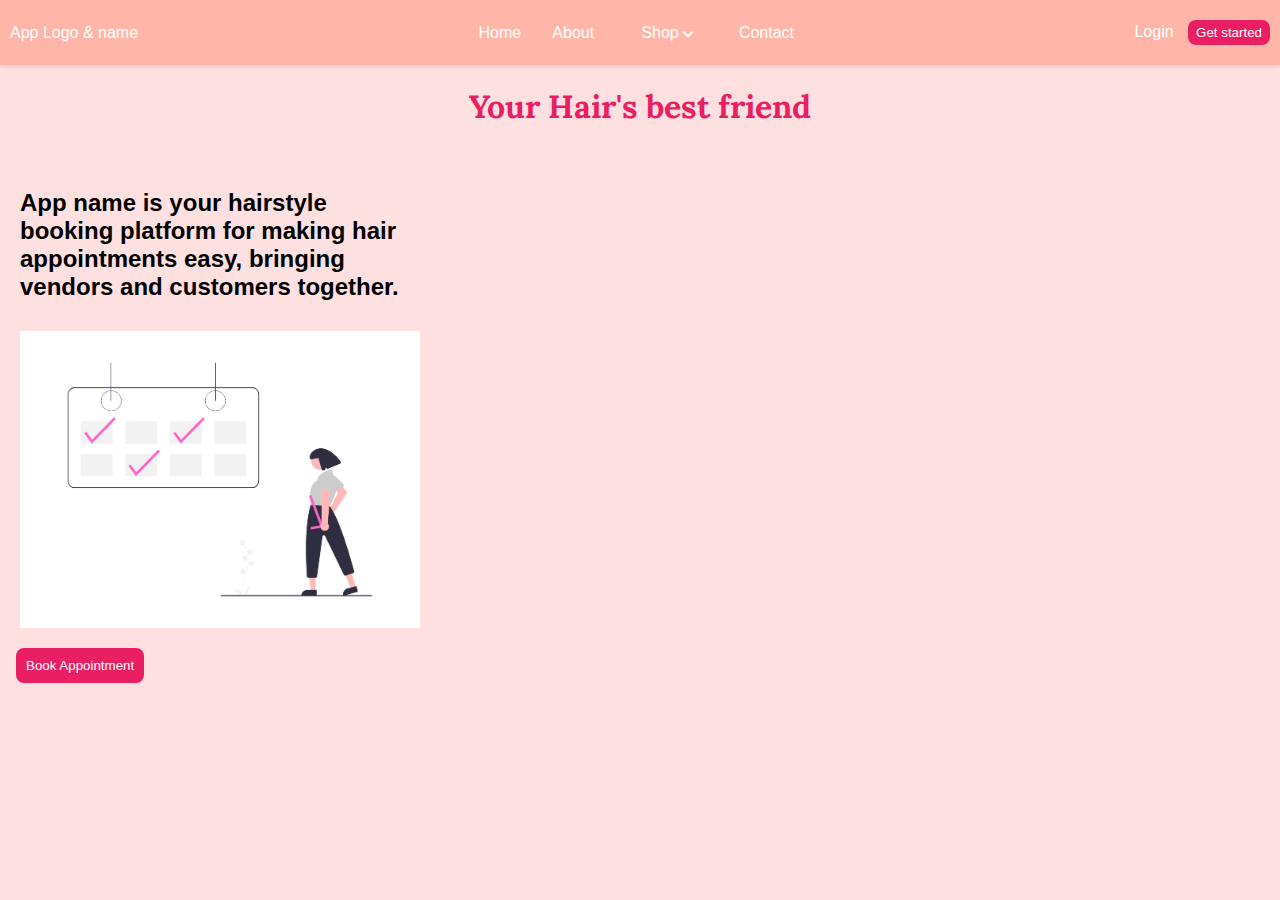
==== first.html @ cad7f354 "First/landing page changes" ====
<!DOCTYPE html>
<html lang="en">

<head>
    <meta charset="UTF-8">
    <meta name="viewport" content="width=device-width, initial-scale=1.0">
    <title>Sign Up</title>
    <link rel="stylesheet" href="first.css">
    <link rel="preconnect" href="https://fonts.googleapis.com">
    <link rel="preconnect" href="https://fonts.gstatic.com" crossorigin>
    <link href="https://fonts.googleapis.com/css2?family=Lora:ital,wght@0,400..700;1,400..700&display=swap"
        rel="stylesheet">
    <link rel="preconnect" href="https://fonts.googleapis.com">
    <link rel="preconnect" href="https://fonts.gstatic.com" crossorigin>
    <link href="https://fonts.googleapis.com/css2?family=Playfair+Display:ital,wght@0,400..900;1,400..900&display=swap"
        rel="stylesheet">
</head>

<body>
    <header>
        <nav>
            <a href="logo.html">App Logo & name</a>

            <ul>
                <li>
                    <a href="home.html">Home</a>
                </li>
                <li>
                    <a href="about.html">About</a>
                </li>

                <li class="nav-item dropdown">
                    <a href="#shop" class="dropbtn">Shop</a>
                    <div class="dropdown-content">
                        <a href="#product1">Product 1</a>
                        <a href="#product2">Product 2</a>
                        <a href="#product3">Product 3</a>
                    </div>
                </li>

                <li>
                    <a href="contact.html">Contact</a>
                </li>
            </ul>


            <section>
                <a href="login.html">Login</a>
                <button> Get started</button>
            </section>

        </nav>
    </header>
    <h1>Your Hair's best friend</h1>
    <div class="content">
        <h2>App name is your hairstyle booking platform for making hair appointments easy, bringing vendors and customers
            together.</h2>
        <img src="images/booking-illustration.png" alt="Hair Illustration" class="illustration" width="1007"
            height="749">
        <button class="book">Book Appointment</button>
    </div>

    <script src="first.js"></script>
</body>

</html>
---- first.css ----
body {
    font-family: Arial, sans-serif;
    height: 100vh;
    margin: 0;
    background-color: #ffe0e0;
}

h1 {
    font-family: 'Lora', sans-serif;
    text-align: center;
    color: #e91e63;
}

.content {
    display: flex;
    flex-direction: column;
    align-items: flex-start;
    padding: 20px;
    max-width: 400px;
}

h3 {
    margin-bottom: 10px;
    max-width: 400px;
    font-family: "Playfair Display", serif;
    font-optical-sizing: auto;
    font-weight: none;
    font-style: normal;
}

.illustration {
    width: 100%;
    /* Adjust width as needed */
    height: auto;
    /* Maintain aspect ratio */
    margin-top: 10px;
    /* Space between h3 and image */
}

.book {
    padding: 10px 10px;
    border-radius: 8px;
    border: none;
    margin-top: 20px;
    margin-bottom: 20px;
    margin-left: -4px;

    background-color: #e91e63;
    color: #FFFFFF;
}

header {
    text-decoration: none;
    background-color: #ffb5a7;
    padding: 20px 10px;
    flex-direction: row;
    box-shadow: 0 2px 4px rgba(0, 0, 0, 0.1);
    color: #FFFFFF;
}

nav {
    font-size: 1em;
    display: flex;
    justify-content: space-between;
    align-items: center;
}

.dropdown {
    float: left;
    overflow: hidden;
}

/* Dropdown button */
.dropdown .dropbtn {
    font-size: 16px;
    border: none;
    outline: none;
    color: white;
    padding: 14px 16px;
    background-color: inherit;
    font-family: inherit;
    /* Important for vertical align on mobile phones */
    margin: 0;
    /* Important for vertical align on mobile phones */
}

/* Dropdown content (hidden by default) */
.dropdown-content {
    display: none;
    position: absolute;
    background-color: #f9f9f9;
    min-width: 160px;
    box-shadow: 0px 8px 16px 0px rgba(0, 0, 0, 0.2);
    z-index: 1;
}

.dropdown .dropbtn::after {
    content: "";
    border: solid white;
    border-width: 0 2px 2px 0;
    display: inline-block;
    padding: 3px;
    margin-left: 5px;
    transform: rotate(45deg);
    -webkit-transform: rotate(45deg);
    align-self: center;
    position: relative;
    top: -2px;
}

/* Links inside the dropdown */
.dropdown-content a {
    float: none;
    color: black;
    padding: 12px 16px;
    text-decoration: none;
    display: block;
    text-align: left;
}

/* Add a grey background color to dropdown links on hover */
.dropdown-content a:hover {
    background-color: #ddd;
}

/* Show the dropdown menu on hover */
.dropdown:hover .dropdown-content {
    display: block;
}

ul,
li {
    display: inline;
    margin: 0;
    padding: 0;
}

ul {
    flex: 1;
    max-width: 30%;
    display: flex;
    justify-content: space-evenly;

}

button {
    padding: 5px 8px;
    border-radius: 8px;
    border: none;
    margin: 0;
    margin-left: 10px;
    background-color: #e91e63;
    color: #FFFFFF;
}

a {
    text-decoration: none;
    color: #FFFFFF;
}

@media (max-width: 768px) {
    h1 {
        font-size: 4em;
    }

    nav ul,
    nav section {
        flex-direction: column;
        align-items: center;
    }
}
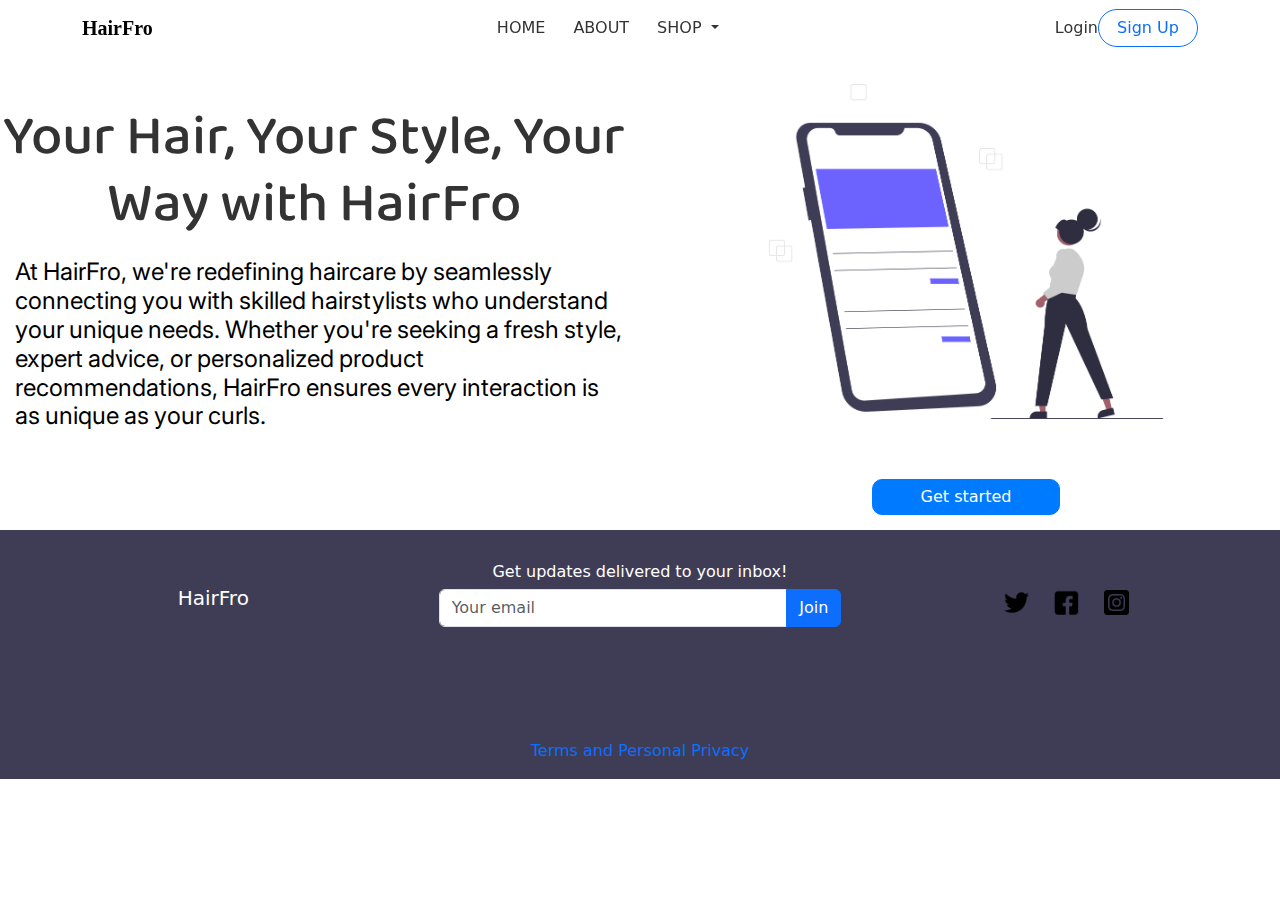
==== commit 4b42d642: "Added in footer, made changes to navbar and text" ====
--- a/first.html
+++ b/first.html
@@ -4,63 +4,142 @@
 <head>
     <meta charset="UTF-8">
     <meta name="viewport" content="width=device-width, initial-scale=1.0">
-    <title>Sign Up</title>
+    <title>HairFro</title>
     <link rel="stylesheet" href="first.css">
+    <link href="https://cdn.jsdelivr.net/npm/bootstrap@5.1.3/dist/css/bootstrap.min.css" rel="stylesheet">
     <link rel="preconnect" href="https://fonts.googleapis.com">
     <link rel="preconnect" href="https://fonts.gstatic.com" crossorigin>
-    <link href="https://fonts.googleapis.com/css2?family=Lora:ital,wght@0,400..700;1,400..700&display=swap"
+    <link
+        href="https://fonts.googleapis.com/css2?family=Gravitas+One&family=Inter:wght@100..900&family=Raleway:ital,wght@0,100..900;1,100..900&display=swap"
         rel="stylesheet">
-    <link rel="preconnect" href="https://fonts.googleapis.com">
-    <link rel="preconnect" href="https://fonts.gstatic.com" crossorigin>
-    <link href="https://fonts.googleapis.com/css2?family=Playfair+Display:ital,wght@0,400..900;1,400..900&display=swap"
-        rel="stylesheet">
+    <link href="https://fonts.googleapis.com/css2?family=Baloo+2:wght@400;700&display=swap" rel="stylesheet">
+    <link rel="icon" href="images/logo.png" type="image/x-icon">
 </head>
 
 <body>
-    <header>
-        <nav>
-            <a href="logo.html">App Logo & name</a>
 
-            <ul>
-                <li>
-                    <a href="home.html">Home</a>
-                </li>
-                <li>
-                    <a href="about.html">About</a>
-                </li>
+    <nav id="mainNavbar" class="navbar navbar-expand-md navbar-light py-8 fixed-top">
+        <div class="container d-flex align-items-center">
+            <button class="navbar-toggler ms-auto" type="button" data-bs-toggle="collapse" data-bs-target="#navLinks"
+                aria-controls="navLinks" aria-expanded="false" aria-label="Toggle navigation">
+                <span class="navbar-toggler-icon"></span>
+            </button>
+            <a href="#" class="navbar-brand">HairFro</a>
+            <div class="collapse navbar-collapse" id="navLinks">
+                <ul class="navbar-nav mx-auto">
+                    <li class="nav-item">
+                        <a href="#" class="nav-link">HOME</a>
+                    </li>
+                    <li class="nav-item">
+                        <a href="#" class="nav-link">ABOUT</a>
+                    </li>
+                    <li class="nav-item dropdown">
+                        <a class="nav-link dropdown-toggle" href="#" role="button" data-bs-toggle="dropdown"
+                            aria-expanded="false">
+                            SHOP
+                        </a>
+                        <ul class="dropdown-menu">
+                            <li><a class="dropdown-item" href="#">Categories</a></li>
+                            <li><a class="dropdown-item" href="#">Another action</a></li>
+                            <li><a class="dropdown-item" href="#">Brands</a></li>
+                        </ul>
+                    </li>
+                </ul>
+            </div>
+            <a href="#" class="nav-link">Login</a>
+            <button type="button" class="btn btn-outline-primary" style="border-radius: 20px;">Sign Up</button>
+        </div>
+    </nav>
 
-                <li class="nav-item dropdown">
-                    <a href="#shop" class="dropbtn">Shop</a>
-                    <div class="dropdown-content">
-                        <a href="#product1">Product 1</a>
-                        <a href="#product2">Product 2</a>
-                        <a href="#product3">Product 3</a>
-                    </div>
-                </li>
-
-                <li>
-                    <a href="contact.html">Contact</a>
-                </li>
-            </ul>
+    <section class="container-fluid px-0">
+        <div class="row align-items-start order-1">
+            <div class="col-lg-6">
+                <div id="headingGroup" class="text-black d-lg-block mt-5">
+                    <h1 class="d-flex align-items-start text-center">Your Hair, Your Style, Your Way with HairFro</h1>
+                    <h3>
+                        <p class>
+                            At HairFro, we're redefining haircare by seamlessly connecting you with skilled hairstylists
+                            who understand your unique needs.
+                            Whether you're seeking a fresh
+                            style, expert advice, or personalized product recommendations, HairFro ensures every
+                            interaction is as unique as your curls.
+                        </p>
+                    </h3>
+                </div>
+            </div>
+            <div class="col-lg-6 ">
+                <img src="images/undraw_Mobile_app_re_catg.png" alt="" class="img-fluid app-illustration"
+                    style="max-width: 80%;">
+                <!-- Adjusted max-width -->
+                <div class="text-center mt-4">
+                    <button type="button" class="btn btn-outline-primary">Get started</button>
+                </div>
+            </div>
+        </div>
+    </section>
 
 
-            <section>
-                <a href="login.html">Login</a>
-                <button> Get started</button>
-            </section>
 
-        </nav>
-    </header>
-    <h1>Your Hair's best friend</h1>
-    <div class="content">
-        <h2>App name is your hairstyle booking platform for making hair appointments easy, bringing vendors and customers
-            together.</h2>
-        <img src="images/booking-illustration.png" alt="Hair Illustration" class="illustration" width="1007"
-            height="749">
-        <button class="book">Book Appointment</button>
-    </div>
+    <footer class="text-center text-lg-start">
+        <div class="container-fluid d-flex flex-column h-100">
+            <div class="row align-items-center mb-5">
+                <div class="col-lg-4">
+                    <h5 class = "text-center">HairFro</h5>
+                </div>
+                <div class="col-lg-4">
+                    <h6 class="text-center">Get updates delivered to your inbox!</h6>
+                    <div class="input-group mb-3">
+                        <input type="text" class="form-control" placeholder="Your email" aria-label="email"
+                            aria-describedby="button-addon2">
+                        <button class="btn btn-primary" type="button" id="button-addon2">Join</button>
+                    </div>
+                </div>
+                <div class="col-lg-4">
+                    <div class="social-icons text-lg-center"> <!-- Added 'text-lg-end' class here -->
+                        <a href="https://twitter.com/yourusername" target="_blank">
+                            <img src="images/twitter.png" alt="Twitter">
+                        </a>
+                        <a href="https://facebook.com/yourusername" target="_blank">
+                            <img src="images/facebook.png" alt="Facebook">
+                        </a>
+                        <a href="https://instagram.com/yourusername" target="_blank">
+                            <img src="images/instagram.png" alt="Instagram">
+                        </a>
+                        <!-- Add more social media icons as needed -->
+                    </div>
+                </div>
+            </div>
+            <div class="container-fluid ">
+                <div class="row-lg-12 mt-5 text-center ">
+                    <div class="col-lg-12 ">
+                        <p class="text-muted">
+                        <a href="terms-privacy.html" class="terms-policy">Terms and Personal Privacy</a>
+                    </p>
+                    </div>
+                </div>
+            </div>
+                </div>
+            </div>
+        </div>
+    </footer>
 
-    <script src="first.js"></script>
+
+    <script src="https://code.jquery.com/jquery-3.3.1.slim.min.js" integrity="sha384-q8i/X+965DzO0rT7abK41JStQIAqVgRVzpbzo5smXKp4YfRvH+8abtTE1Pi6jizo"
+        crossorigin="anonymous"></script>
+    <script src="https://cdnjs.cloudflare.com/ajax/libs/popper.js/1.14.3/umd/popper.min.js" integrity="sha384-ZMP7rVo3mIykV+2+9J3UJ46jBk0WLaUAdn689aCwoqbBJiSnjAK/l8WvCWPIPm49"
+        crossorigin="anonymous"></script>
+    <script src="https://stackpath.bootstrapcdn.com/bootstrap/4.1.3/js/bootstrap.min.js" integrity="sha384-ChfqqxuZUCnJSK3+MXmPNIyE6ZbWh2IMqE241rYiqJxyMiZ6OW/JmZQ5stwEULTy"
+        crossorigin="anonymous"></script>
+
+    <script>
+        $(function () {
+            $(document).scroll(function () {
+                var $nav = $("#mainNavbar");
+                $nav.toggleClass("scrolled", $(this).scrollTop() > $nav.height());
+            });
+        });
+    </script>
+
 </body>
 
 </html>--- a/first.css
+++ b/first.css
@@ -1,171 +1,127 @@
 body {
-    font-family: Arial, sans-serif;
-    height: 100vh;
-    margin: 0;
-    background-color: #ffe0e0;
+    background: #f5d9d5;
+
 }
 
-h1 {
-    font-family: 'Lora', sans-serif;
-    text-align: center;
-    color: #e91e63;
+#headingGroup h1 {
+    font-size: 3.5rem;
+    /* Adjust the size as needed */
+    font-weight: 1100;
+    font-style: normal;
+    color: #333333;
+    font-family: "Baloo 2", sans-serif;
+    padding-left: 0px;
+    margin-top: 6.5rem;
+    
 }
 
-.content {
-    display: flex;
-    flex-direction: column;
-    align-items: flex-start;
-    padding: 20px;
-    max-width: 400px;
+.navbar.scrolled {
+    background:#A3D5FF;;
+    transition: background 200ms;
 }
 
-h3 {
-    margin-bottom: 10px;
-    max-width: 400px;
-    font-family: "Playfair Display", serif;
+
+#headingGroup .btn-outline-primary ,.text-center .btn-outline-primary {
+    color: #fff;
+    background-color: #007bff;
+    border-color: #007bff;
+    border-radius: 10px;
+    padding: 5px 20px;
+    font-size: 1rem;
+    width: 30%;
+    margin-bottom: 15px;
+}
+
+.btn-outline-primary {
+    width: 100px;
+    padding-top: 0px;
+}
+
+
+#mainNavbar .nav-link {
+    color: #333333;
+    padding-left: 20px;
+}
+
+#mainNavbar .nav-link:hover {
+    color: black;
+}
+
+#mainNavbar .navbar-brand {
+    font-family: "Playwrite GB S", cursive;
     font-optical-sizing: auto;
-    font-weight: none;
+    font-weight: bold;
     font-style: normal;
 }
 
-.illustration {
-    width: 100%;
-    /* Adjust width as needed */
-    height: auto;
-    /* Maintain aspect ratio */
-    margin-top: 10px;
-    /* Space between h3 and image */
+#headingGroup h3 {
+    font-size: 1.5rem;
+    margin-top: 20px;
+    justify-content: flex-start;
+    margin-left: 15px;
+    font-weight: 400;
+    font-family: "Inter", sans-serif;
+    word-spacing: -1px;
+
+
 }
 
-.book {
-    padding: 10px 10px;
-    border-radius: 8px;
-    border: none;
-    margin-top: 20px;
-    margin-bottom: 20px;
-    margin-left: -4px;
 
-    background-color: #e91e63;
-    color: #FFFFFF;
+.app-illustration {
+    display: block;
+    margin-left: auto;
+    margin-right: auto;
+    margin-top: 3rem;
 }
 
-header {
-    text-decoration: none;
-    background-color: #ffb5a7;
-    padding: 20px 10px;
-    flex-direction: row;
-    box-shadow: 0 2px 4px rgba(0, 0, 0, 0.1);
-    color: #FFFFFF;
+.btn-primary .footer {
+    color: #fff; /* Text color */
+    background-color: #007bff; /* Background color */
+    border-color: #007bff; /* Border color */
+    border-radius: 5px; /* Rounded corners */
+    padding: 0.25rem 0.5rem; /* Padding */
+    width:auto;
 }
 
-nav {
-    font-size: 1em;
-    display: flex;
-    justify-content: space-between;
+h5{
     align-items: center;
 }
 
-.dropdown {
-    float: left;
-    overflow: hidden;
+footer{
+    padding-top: 2rem; /* Top padding */
+    padding-bottom: 0rem; /* Bottom padding */
+    background-color: #3f3d56;
+    color: white;
 }
 
-/* Dropdown button */
-.dropdown .dropbtn {
-    font-size: 16px;
-    border: none;
-    outline: none;
-    color: white;
-    padding: 14px 16px;
-    background-color: inherit;
-    font-family: inherit;
-    /* Important for vertical align on mobile phones */
-    margin: 0;
-    /* Important for vertical align on mobile phones */
+
+.social-icons {
+    align-items: center; /* Center align the icons */
+    margin-top: 0px; /* Example margin */
 }
 
-/* Dropdown content (hidden by default) */
-.dropdown-content {
-    display: none;
-    position: absolute;
-    background-color: #f9f9f9;
-    min-width: 160px;
-    box-shadow: 0px 8px 16px 0px rgba(0, 0, 0, 0.2);
-    z-index: 1;
+.social-icons a {
+    display: inline-block; /* Display icons in a line */
+    margin: 0 10px; /* Adjust spacing between icons */
 }
 
-.dropdown .dropbtn::after {
-    content: "";
-    border: solid white;
-    border-width: 0 2px 2px 0;
-    display: inline-block;
-    padding: 3px;
-    margin-left: 5px;
-    transform: rotate(45deg);
-    -webkit-transform: rotate(45deg);
-    align-self: center;
-    position: relative;
-    top: -2px;
+.social-icons img {
+    width: 25px; /* Adjust the width of the icons */
+    height: auto; /* Maintain aspect ratio */
 }
 
-/* Links inside the dropdown */
-.dropdown-content a {
-    float: none;
-    color: black;
-    padding: 12px 16px;
-    text-decoration: none;
-    display: block;
-    text-align: left;
+.social-icons a:hover img {
+    opacity: 0.7; /* Reduce opacity on hover */
+}
+.content{
+    margin-bottom: 50px;
 }
 
-/* Add a grey background color to dropdown links on hover */
-.dropdown-content a:hover {
-    background-color: #ddd;
+footer .container-fluid {
+    width: 100%;
 }
 
-/* Show the dropdown menu on hover */
-.dropdown:hover .dropdown-content {
-    display: block;
-}
 
-ul,
-li {
-    display: inline;
-    margin: 0;
-    padding: 0;
-}
-
-ul {
-    flex: 1;
-    max-width: 30%;
-    display: flex;
-    justify-content: space-evenly;
-
-}
-
-button {
-    padding: 5px 8px;
-    border-radius: 8px;
-    border: none;
-    margin: 0;
-    margin-left: 10px;
-    background-color: #e91e63;
-    color: #FFFFFF;
-}
-
-a {
-    text-decoration: none;
-    color: #FFFFFF;
-}
-
-@media (max-width: 768px) {
-    h1 {
-        font-size: 4em;
-    }
-
-    nav ul,
-    nav section {
-        flex-direction: column;
-        align-items: center;
-    }
+a, a.terms-policy{
+    text-decoration: none !important;
 }